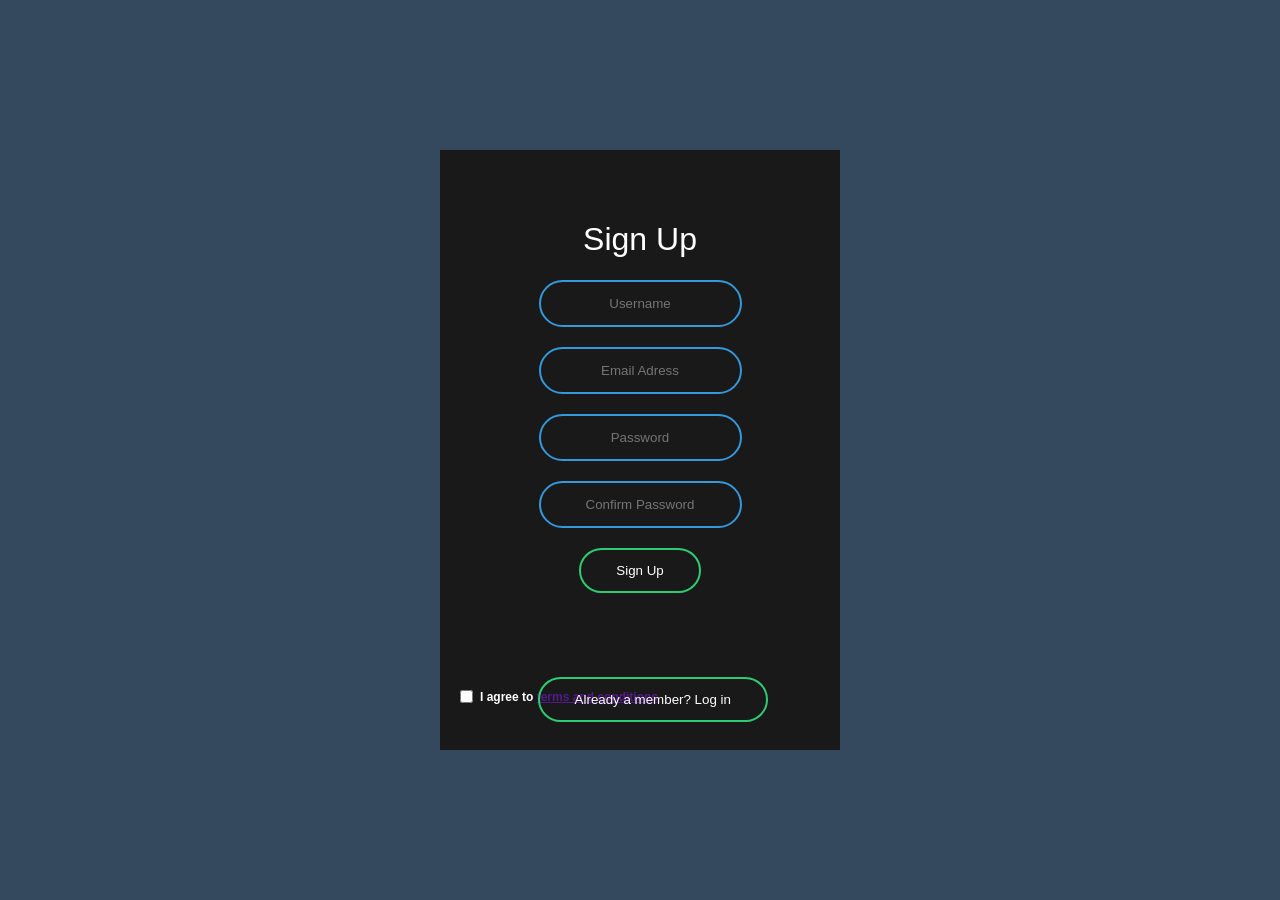
==== Sign up.html @ 6cb53f5b "Sign up page" ====
<!DOCTYPE html>
<html>
<head>
	<title>Sign Up</title>
	<link rel="stylesheet" type="text/css" href="Sign up.css">
</head>
<body>
	<form class="box">
		<h1>Sign Up</h1>
		<input type="text" maxlength="16" minlength="4" placeholder="Username" required>
		<input type="email" placeholder="Email Adress" required>
		<input type="password" minlength="8" placeholder="Password" required>
		<input type="text" minlength="8" placeholder="Confirm Password" required>
		<input type="checkbox" name="" id="" required>
		<input type="submit" value="Sign Up">
		<h2>I agree to <a href="">terms and conditions</a></h2>	
	</form>
	<form action="Login.html" class="box-1">
		<input type="submit" value="Already a member? Log in" id="login">
	</form>
</body>
</html>
---- Sign up.css ----
body {
	margin: 0;
	padding: 0;
	background:#34495e;
	font-family: sans-serif;
}

.box {
	height: 500px;
	width: 300px;
	padding: 50px;
	position: absolute;
    top: 50%;
    left: 50%;
	transform: translate(-50%,-50%);
	background: #191919;
	text-align: center;
}
.box h1 {
	color: white;
	font-weight: 500;
}
.box h2 {
	top: 90%;
	left: 10%;
	position: absolute;
	margin: 0px;
	padding: 0px;
	color: white;
	font-size: 12px;

}
.box input[type = "text"],.box input[type = "password"],.box input[type = "email"] {
	border: 0;
	background: none;
	display: block;
	margin: 20px auto;
	text-align: center;
	border: 2px solid #3498db;
	padding: 14px 15px;
	outline: none;
	color: white;
	border-radius: 25px;
	transition: 0.95s;
}
.box input[type = "text"]:focus,.box input[type = "password"]:focus,.box input[type = "email"]:focus{
	width: 280px;
	border-color:#2ecc71 
}
.box input[type = "checkbox"] {
	top: 90%;
	left: 5%;
	position: absolute;
	margin: 0px;
	padding: 0px;
}
.box input[type = "submit"] {
	border: 0;
	background: none;
	display: block;
	margin: 20px auto;
	text-align: center;
	border: 2px solid #2ecc71;
	padding: 13px 35px;
	outline: none;
	color: white;
	border-radius: 25px;
	cursor: pointer;
}
.box input[type = "submit"]:hover {
	background: #2ecc71
}
#login {
	left: 42%;
	top: 73%;
	position: absolute;
	border: 0;
	background: none;
	display: block;
	margin: 20px auto;
	text-align: center;
	border: 2px solid #2ecc71;
	padding: 13px 35px;
	outline: none;
	color: white;
	border-radius: 25px;
	cursor: pointer;
}
#login:hover {
	background: #2ecc71
}
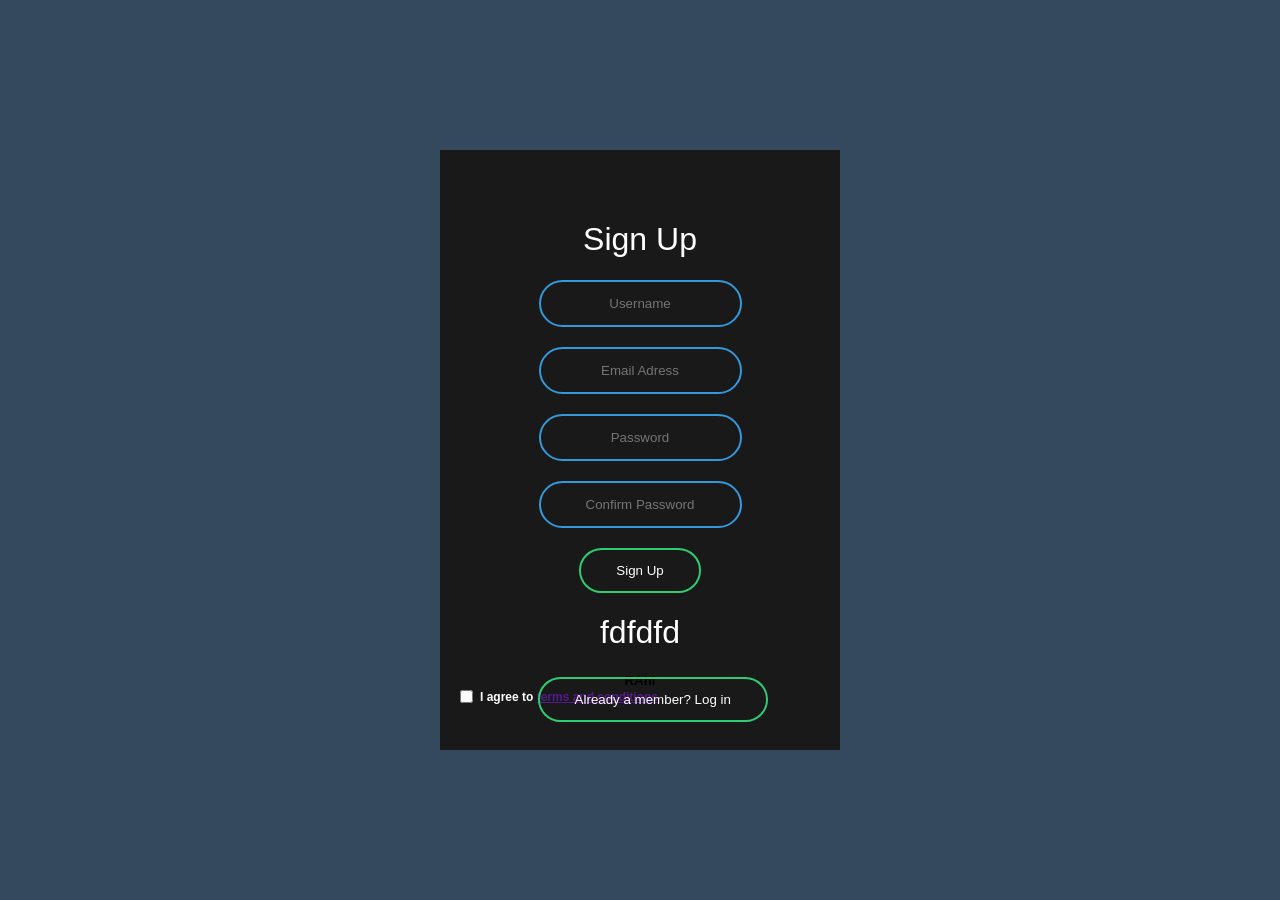
==== commit 0df7cf0b: "h5 added" ====
--- a/Sign up.html
+++ b/Sign up.html
@@ -14,8 +14,10 @@
 		<input type="checkbox" name="" id="" required>
 		<input type="submit" value="Sign Up">
 		<h2>I agree to <a href="">terms and conditions</a></h2>	
+		<h1>fdfdfd</h1>
+		<h5>RAhi</h5>
 	</form>
-	<form action="Login.html" class="box-1">
+	<form action="index.html" class="box-1">
 		<input type="submit" value="Already a member? Log in" id="login">
 	</form>
 </body>
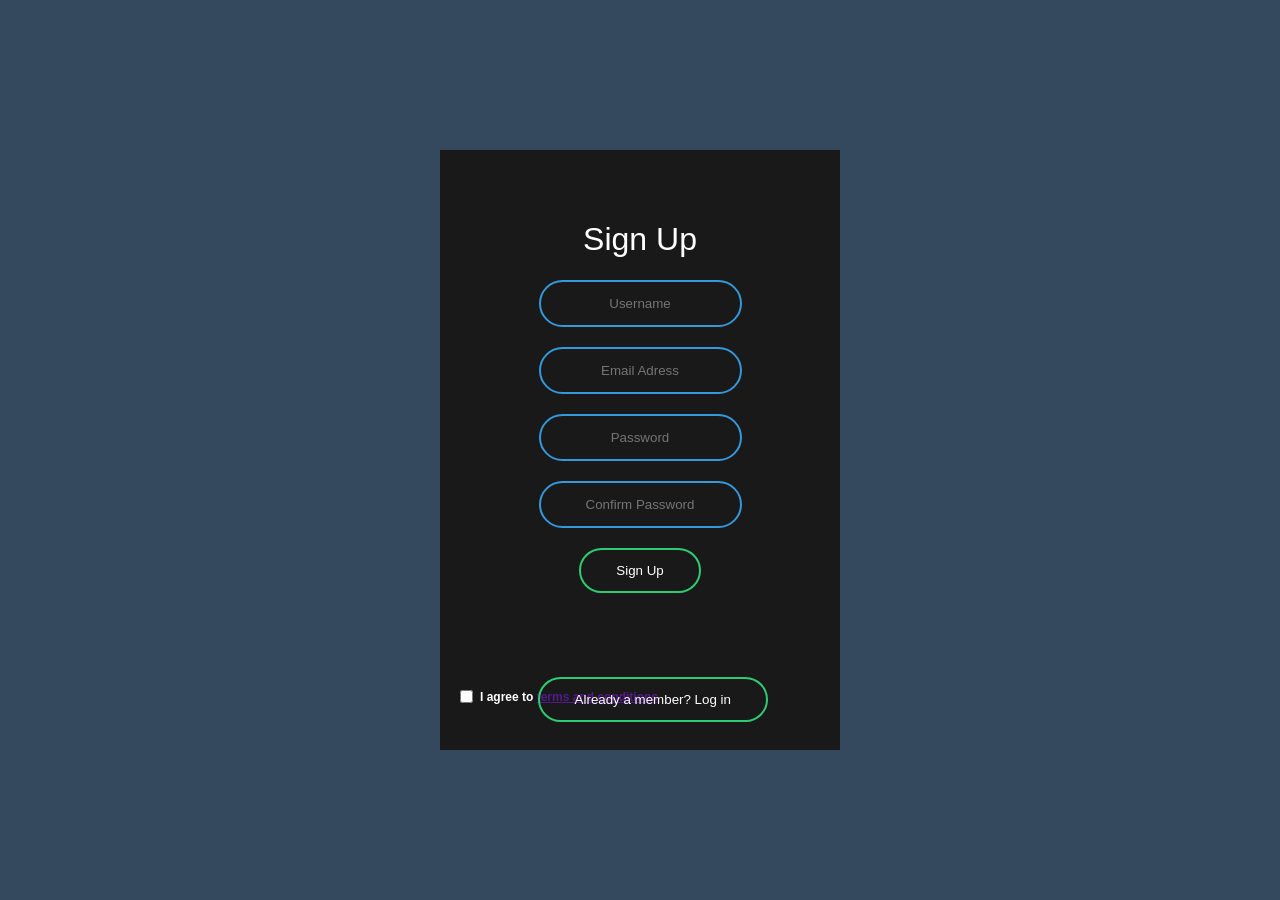
==== commit 0f4b170e: "Update Sign up.html" ====
--- a/Sign up.html
+++ b/Sign up.html
@@ -14,11 +14,9 @@
 		<input type="checkbox" name="" id="" required>
 		<input type="submit" value="Sign Up">
 		<h2>I agree to <a href="">terms and conditions</a></h2>	
-		<h1>fdfdfd</h1>
-		<h5>RAhi</h5>
 	</form>
 	<form action="index.html" class="box-1">
 		<input type="submit" value="Already a member? Log in" id="login">
 	</form>
 </body>
-</html>+</html>
